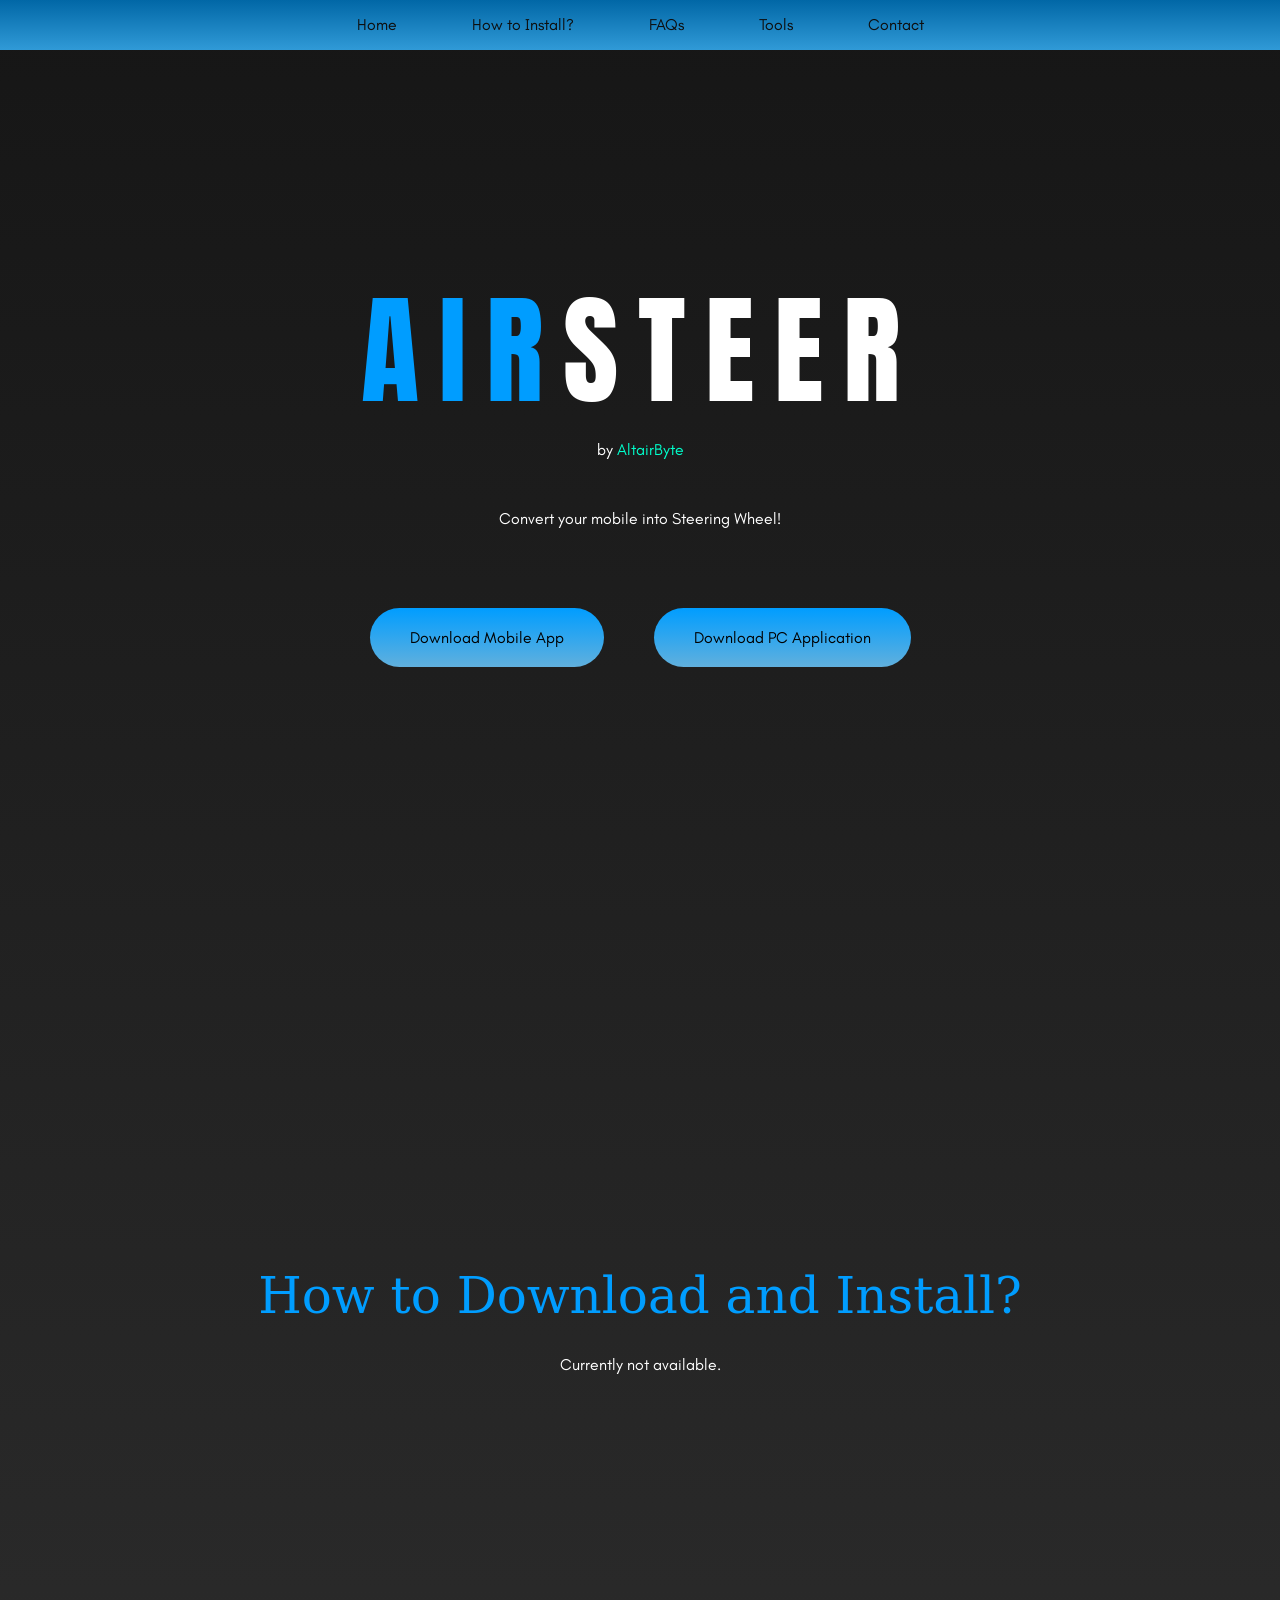
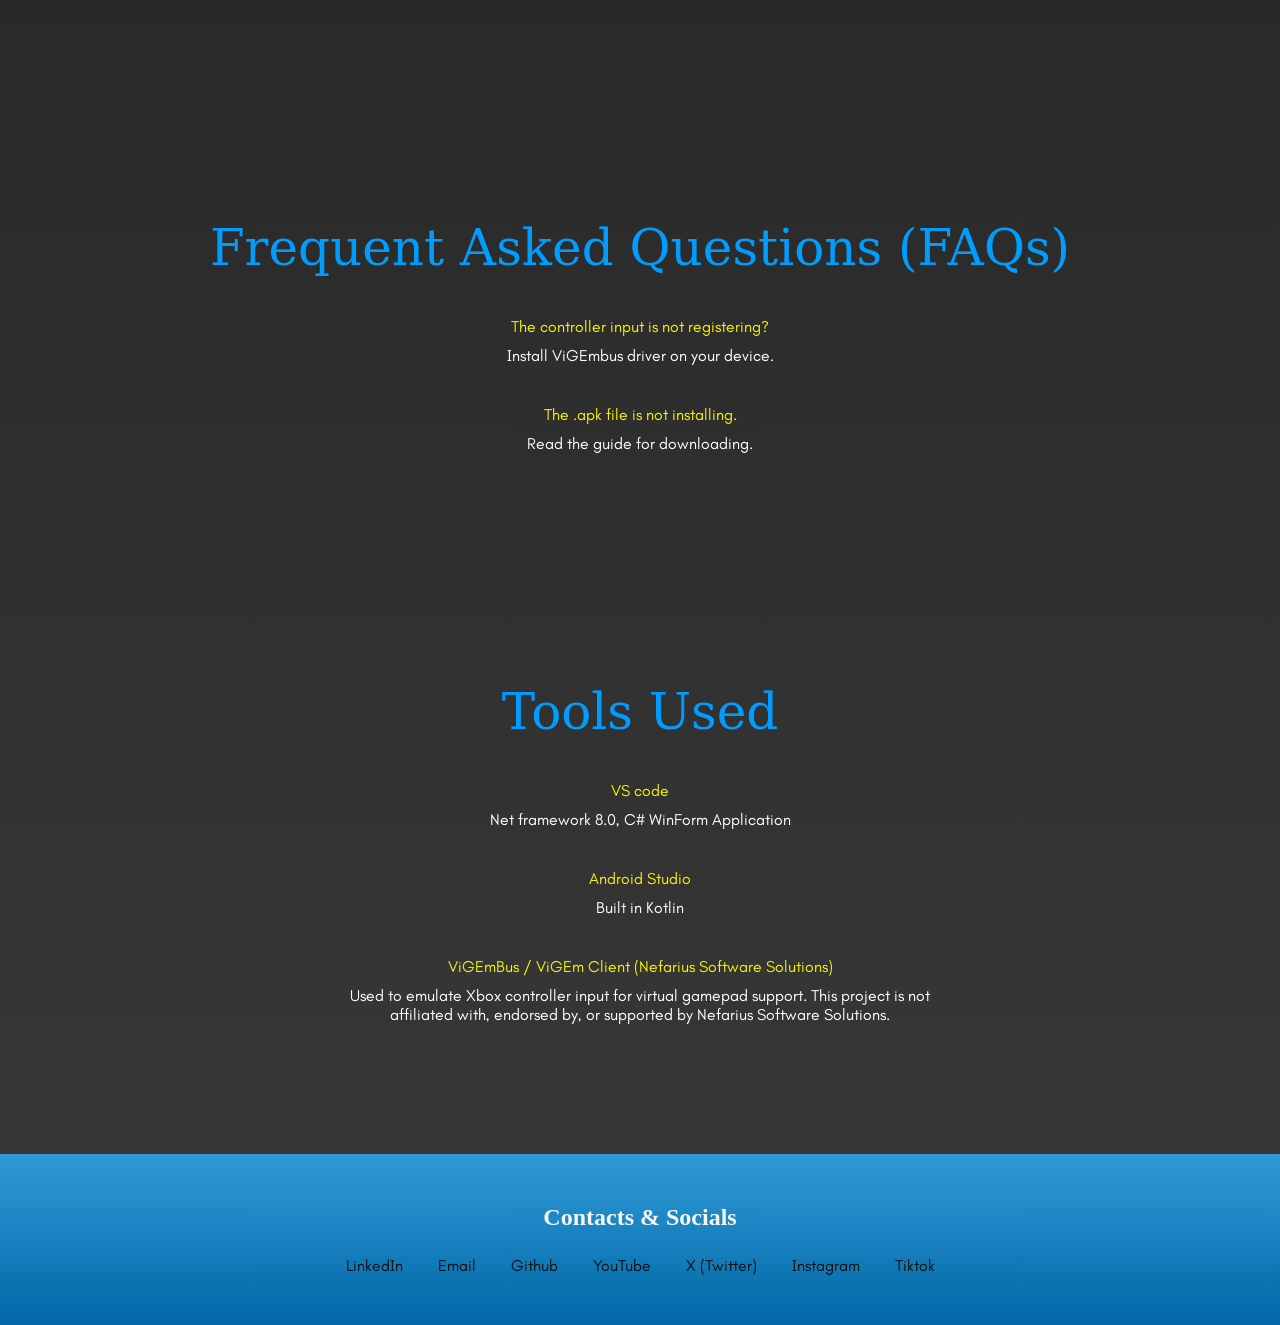
==== index.html @ 18aff5db "commit" ====
<!DOCTYPE html>

<html lang="en">

    <head>
        <meta charset="utf-8">
        <meta name="viewport" content="width=device-width, initial-scale=1">
        <title>AirSteer</title>

        <link rel="stylesheet" href="ASstyles.css">

        <link rel="preconnect" href="https://fonts.googleapis.com">
        <link rel="preconnect" href="https://fonts.gstatic.com" crossorigin>
        <link href="https://fonts.googleapis.com/css2?family=Anton&family=Teachers:ital,wght@0,400..800;1,400..800&display=swap" rel="stylesheet">
    </head>

    <nav class="nav">
        <a href="#Home" class="nav_item">
            Home
        </a>
        <a href="#Process" class="nav_item">
            How to Install?
        </a>
        <a href="#FAQs" class="nav_item">
            FAQs
        </a>
        <a href="#Tools" class="nav_item">
            Tools
        </a>
        <a href="#Contact" class="nav_item">
            Contact
        </a>

    </nav>

    <body>

        <section id="Home">
            <div class="home">
                <p class="name_heading">
                    <span class="air">AIR</span><span class="steer">STEER</span>
                </p>
                
                <p class="by_subtext">
                    by <span class="altairbyte">AltairByte</span>
                </p>

                <p class="name_subtext">
                    Convert your mobile into Steering Wheel!
                </p>

                <div class="download_row">
                    <a href="notavailablerightnow.com" target="_blank" class="download_button">
                        Download Mobile App
                    </a>
                    <a href="notavailblerightnow.com" target="_blank" class="download_button">
                        Download PC Application
                    </a>
                </div>
            </div>
        </section>


        <section id="Process">
            <div class="process">
                <p class="section_heading">
                    How to Download and Install?
                </p>
                <p class="process_subtext">
                    Currently not available.
                </p>
            </div>
        </section>


        <section id="FAQs">
            <div class="faq">
                <p class="section_heading">
                    Frequent Asked Questions (FAQs)
                </p>
                <div>
                    <p class="faq_title">
                        The controller input is not registering?
                    </p>
                    <p class="faq_subtext">
                        Install ViGEmbus driver on your device.
                    </p>
                </div>
                <div>
                    <p class="faq_title">
                        The .apk file is not installing.
                    </p>
                    <p class="faq_subtext">
                        Read the guide for downloading. 
                    </p>
                </div>
            </div>

        </section>

        <section id="Tools">
            <div class="tools">
                <p class="section_heading">
                    Tools Used
                </p>
                <div>
                    <p class="faq_title">
                        VS code
                    </p>
                    <p class="faq_subtext">
                        Net framework 8.0, C# WinForm Application
                    </p>

                    <p class="faq_title">
                        Android Studio
                    </p>
                    <p class="faq_subtext">
                        Built in Kotlin
                    </p>

                    <p class="faq_title">
                        ViGEmBus / ViGEm Client (Nefarius Software Solutions)
                    </p>
                    <p class="faq_subtext">
                        Used to emulate Xbox controller input for virtual gamepad support. 
                        This project is not affiliated with, endorsed by, or supported by Nefarius Software Solutions.
                    </p>
                </div>

            </div>

        </section>


        <section id="Contact">
            <div class="links">
                <p class="contact_heading">
                    Contacts & Socials
                </p>

                
                <div class="link_row">
                    <a href="https://www.linkedin.com/in/areeba-asif-9864403b3/" 
                    target="_blank" class="spLink">
                        LinkedIn
                    </a>
                    <a href="mailto:areebaasif370@gmail.com" target="_blank" class="spLink">
                        Email
                    </a>
                    <a href="https://www.github.com/AltairByte" target="_blank" class="spLink">
                        Github
                    </a>
                    <a href="https://www.youtube.com/@AltairByte" target="_blank" class="spLink">
                        YouTube
                    </a>
                    <a href="https://www.x.com/altairbyte" target="_blank" class="spLink">
                        X (Twitter)
                    </a>
                    <a href="https://www.instagram.com/AltairByte" target="_blank" class="spLink">
                        Instagram
                    </a>
                    <a href="https://www.tiktok.com/@altairbyte" target="_blank" class="spLink">
                        Tiktok
                    </a>
                </div>
            </div>

        </section>



    </body>


</html>
---- ASstyles.css ----
*, *::before, *::after {
    box-sizing: border-box;
}

* {
    margin: 0;
    padding: 0;
    font: inherit;
}

img, picture, svg, video {
    display: block;
    max-width: 100%;
}

body{
    background: linear-gradient(180deg, #161616, #393939);
}
html {
    scroll-behavior: smooth;
}
nav{
    position: sticky;
    top: 0;
    height: 50px;
    width: auto;
    background: linear-gradient(180deg, #0167a6, #309ad7);
    display: flex;
    gap: 15px;
    justify-content: center;
    display: flex;
}



.home{
    padding-top: 200px;
    padding-bottom: 350px;
}
.process{
    padding-top: 250px;
    padding-bottom: 315px;   
}


.faq{
    padding-top: 100px;
    padding-bottom: 100px;
}
.tools{
    padding-top: 100px;
    padding-bottom: 100px;
}

.section_heading{
    font-size: 50px;
    font-weight: 200;
    color: #009DFF;
    text-align: center;
    padding-bottom: 30px;
    font-family: "serif";
}

.nav_item{
    color: #0e0e0e;
    padding-left: 30px;
    padding-right: 30px;
    padding-top: 15px;
    padding-bottom: 5px;
    transition: color 0.2s ease;
    font-family: "Teachers";
}


.nav_item, .spLink{
    text-decoration: none;
}

.nav_item:hover, .spLink:hover{
    color: #ecfffb;
    cursor: grab;
}

.nav_item:focus, .spLink:focus{
    color:#5d5d5d;
}

.name_heading{
    font-size: 120px;
    text-align: center;
    font-family: "Anton";
    letter-spacing: 20px;
    padding-top: 10px;
}
.air{
    color: #009DFF;
}
.steer{
    color: white;
}
.name_subtext{
    color: #ffffff;
    text-align: center;
    font-family: "Teachers";
    padding-top: 50px;
}
.by_subtext{
    font-family: "Teachers";
    color: white;
    text-align: center;
}
.altairbyte{
    color: #00FFCC;
}

.download_button{
    color: black;
    font-family: "Teachers";
    background: linear-gradient(180deg, #009DFF, #61b0dd);
    text-decoration: none;
    text-align: center;
    padding: 20px 40px;
    display: inline;
    cursor: pointer;
    border-radius: 50px;
}
.download_button:hover{
    background: linear-gradient(180deg, #4ca3d8, #c4d3db);
    color: #5d5d5d;
}
.download_button:focus{
    background: linear-gradient(180deg, #32607d, #61b0dd);
}
.download_row{
    padding-top: 80px;
    display: flex;
    justify-content: center;
    gap: 50px;
}

.process_subtext{
    color: #ffffff;
    font-family: "Teachers";
    margin: 0 auto;
    max-width: 600px;
    text-align: center;
    padding-bottom: 30px;
}

.faq_title{
    color: #f7f305;
    font-family: "Teachers";
    text-align: center;
    padding-top: 10px;
}

.faq_subtext{
    padding-top: 10px;
    font-family: "Teachers";
    max-width: 600px;
    color: #ffffff;
    text-align: center;
    margin: 0 auto;
    padding-bottom: 30px;
}


.links {
    display: flex;
    gap: 15px;
    background: linear-gradient(0deg, #0167a6, #309ad7);
    padding: 50px;
    font-family: "Teachers";
    justify-content: center;
    flex-direction: column;
    align-items: center;
}

.link_row {
    display: flex;
    gap: 15px;
}
.spLink{
    color: #0e0e0e;
    padding-left: 10px;
    padding-right: 10px;
    transition: color 0.2s ease;
}

.contact_heading{
    font-size: 24px;
    font-weight: bold;
    display: block;
    margin-bottom: 10px;
    color:#f5f5f1;
    font-family: serif;
}
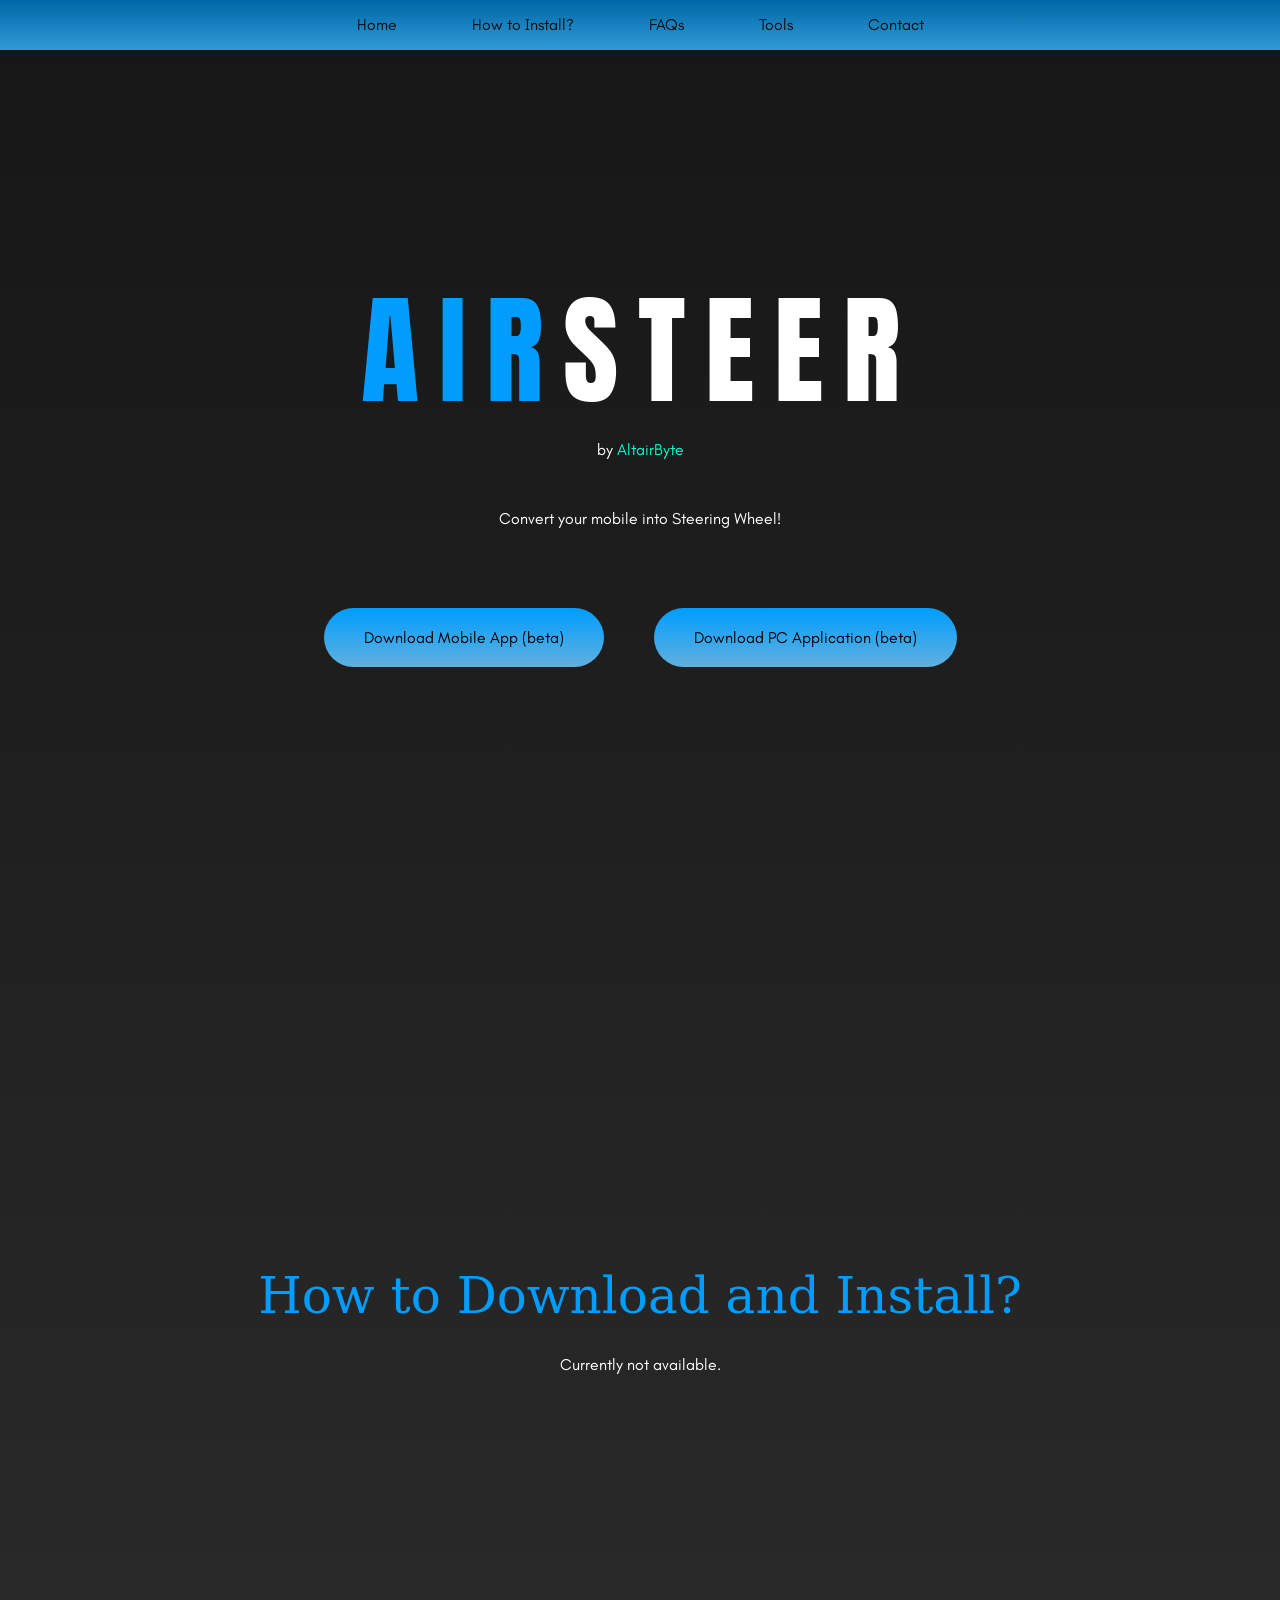
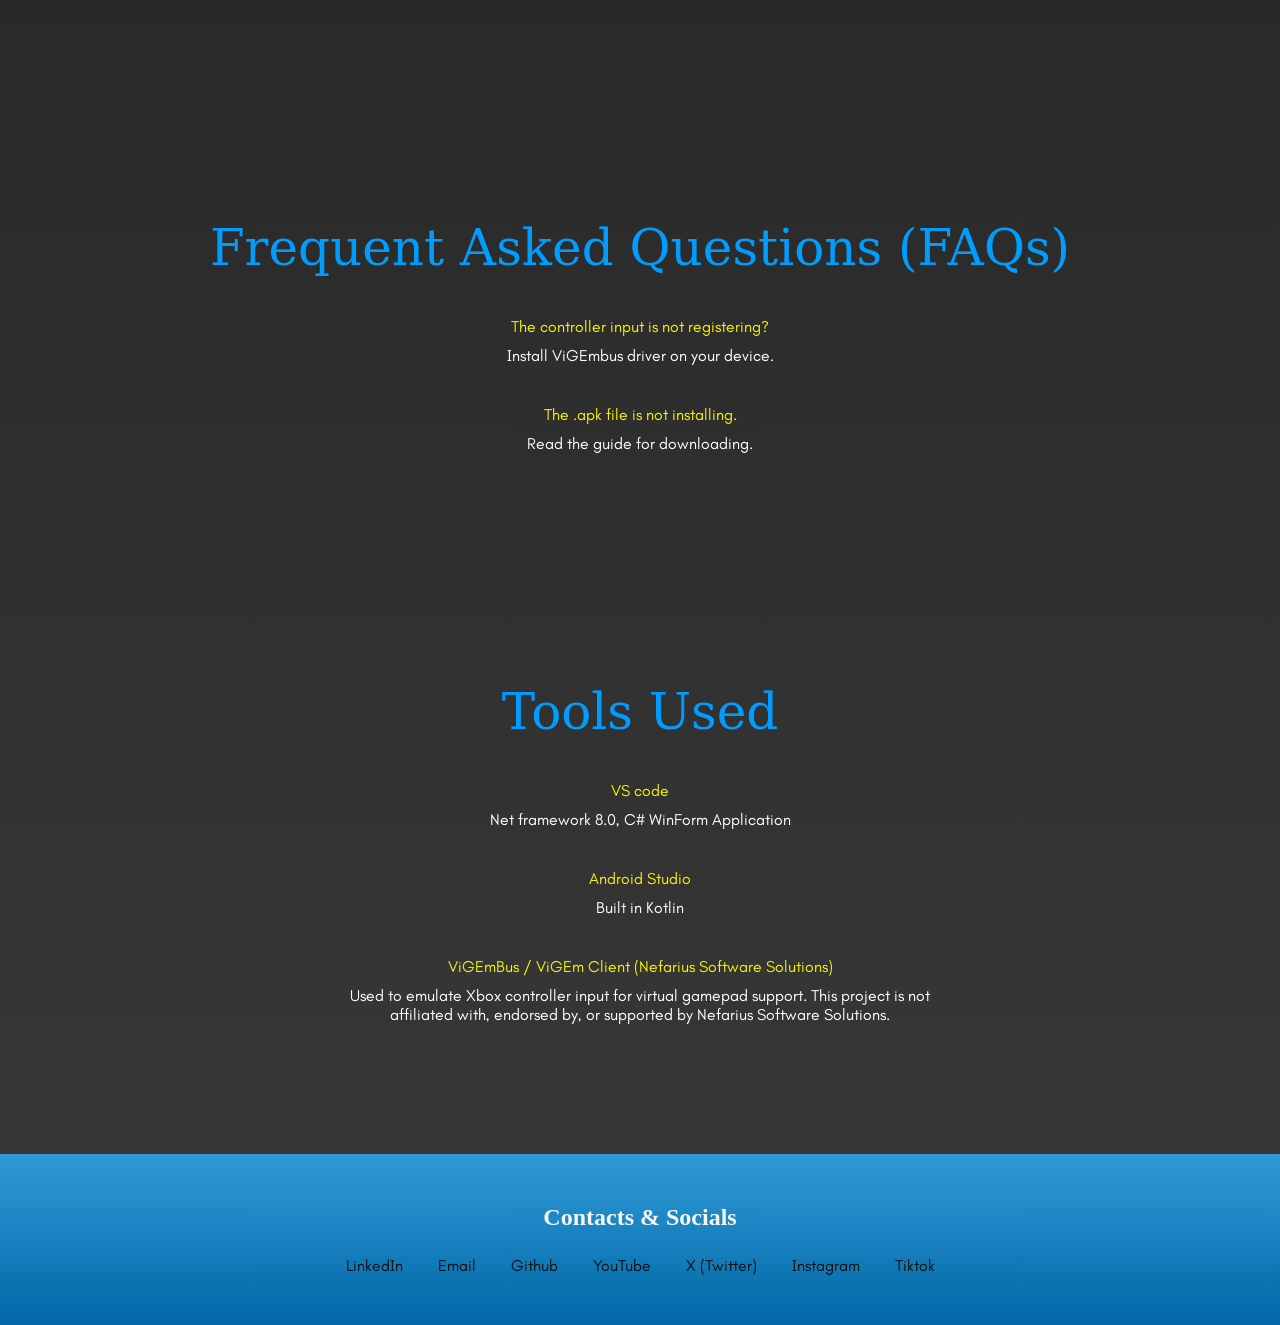
==== commit 82df645d: "link added for pc app, and beta mentioned" ====
--- a/index.html
+++ b/index.html
@@ -50,11 +50,11 @@
                 </p>
 
                 <div class="download_row">
-                    <a href="notavailablerightnow.com" target="_blank" class="download_button">
-                        Download Mobile App
+                    <a href="https://drive.usercontent.google.com/download?id=1HeF45FzbMputROolcwaef_Kd1Aws4SCb&export=download&authuser=3&confirm=t&uuid=b00d836e-121f-46e4-a288-b1f668da4a74&at=AAINaIJQhYNQyUd-_CMJsj-D_6rO:1781886009327" target="_blank" class="download_button">
+                        Download Mobile App (beta)
                     </a>
-                    <a href="notavailblerightnow.com" target="_blank" class="download_button">
-                        Download PC Application
+                    <a href="https://www.patreon.com/AltairByte/posts/early-access-to-162979897?utm_medium=clipboard_copy&utm_source=copyLink&utm_campaign=postshare_creator&utm_content=join_link" target="_blank" class="download_button">
+                        Download PC Application (beta)
                     </a>
                 </div>
             </div>
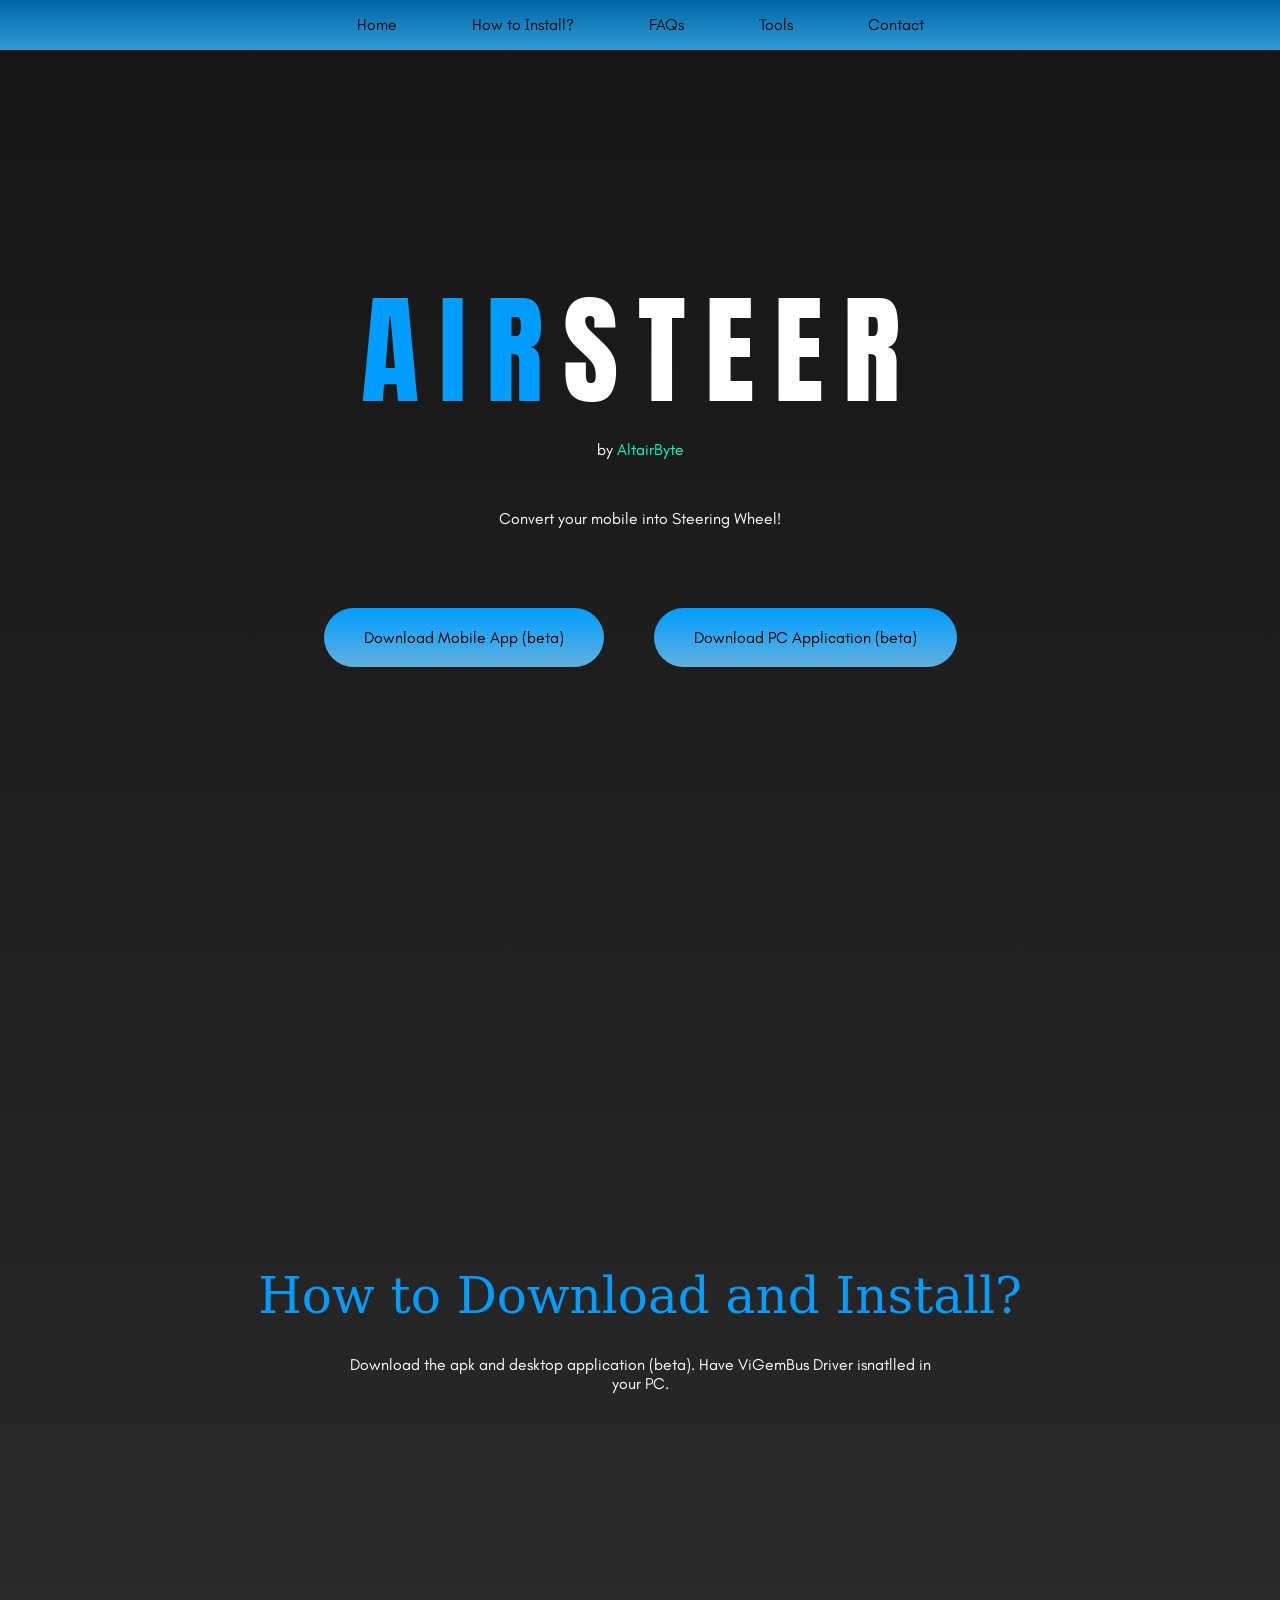
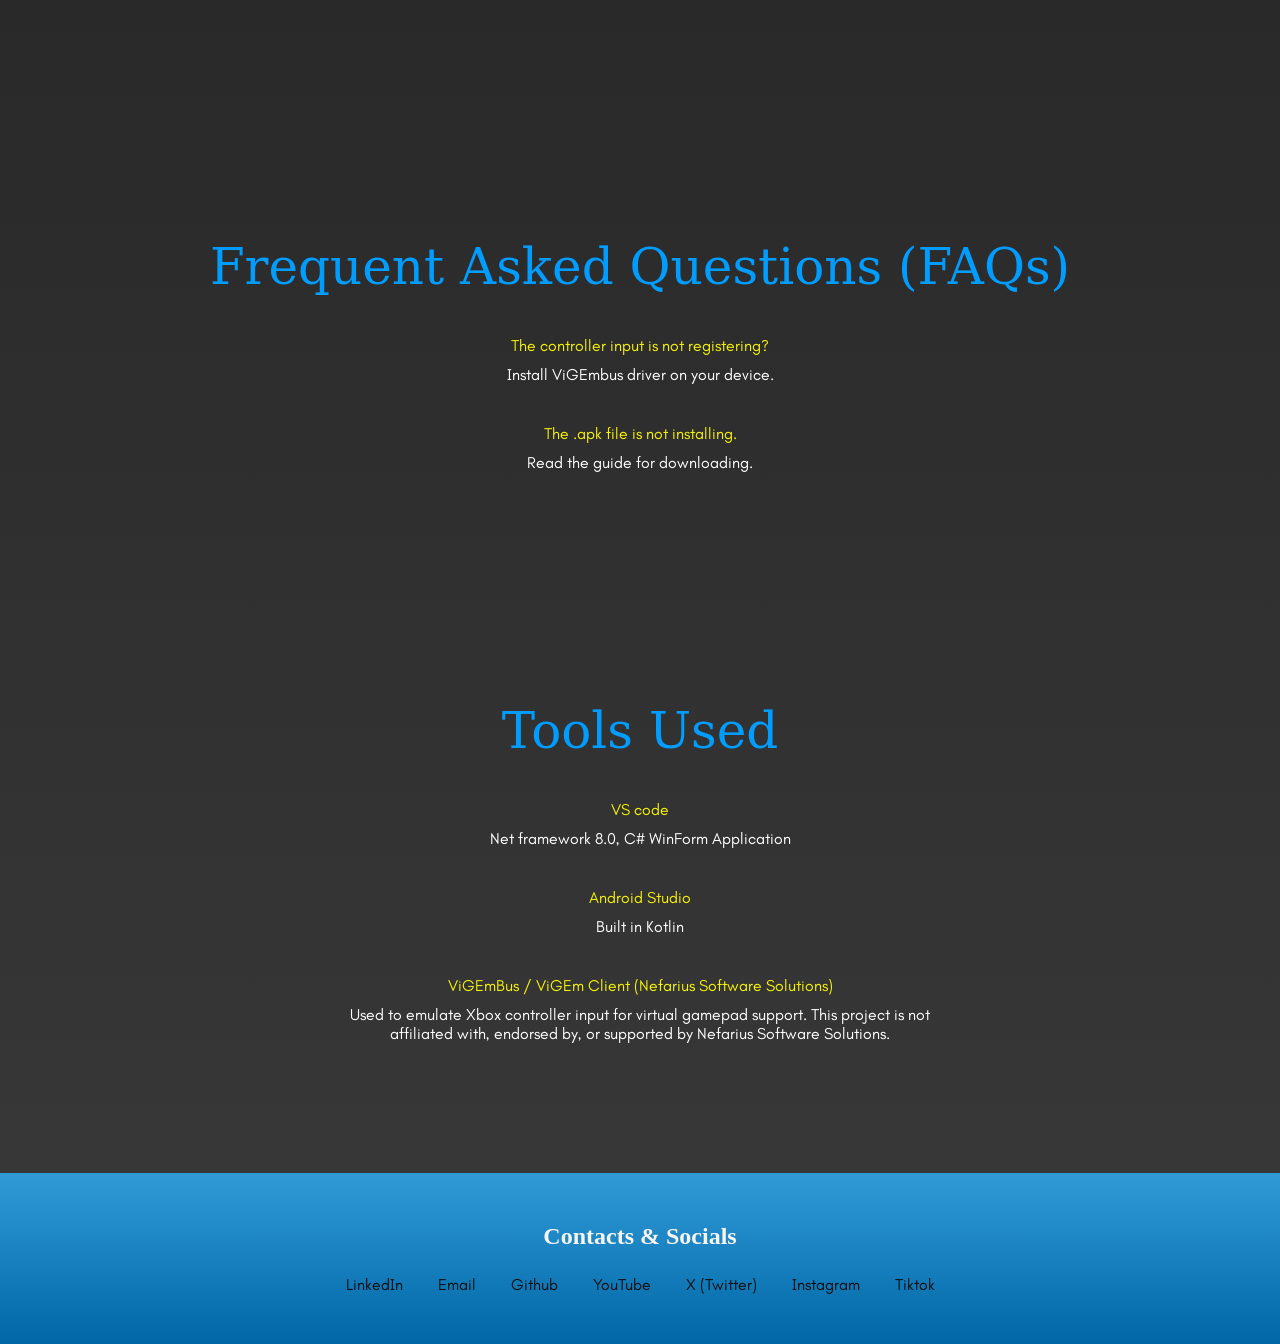
==== commit 7cef8430: "added desc in how to download" ====
--- a/index.html
+++ b/index.html
@@ -67,7 +67,7 @@
                     How to Download and Install?
                 </p>
                 <p class="process_subtext">
-                    Currently not available.
+                    Download the apk and desktop application (beta). Have ViGemBus Driver isnatlled in your PC.
                 </p>
             </div>
         </section>
